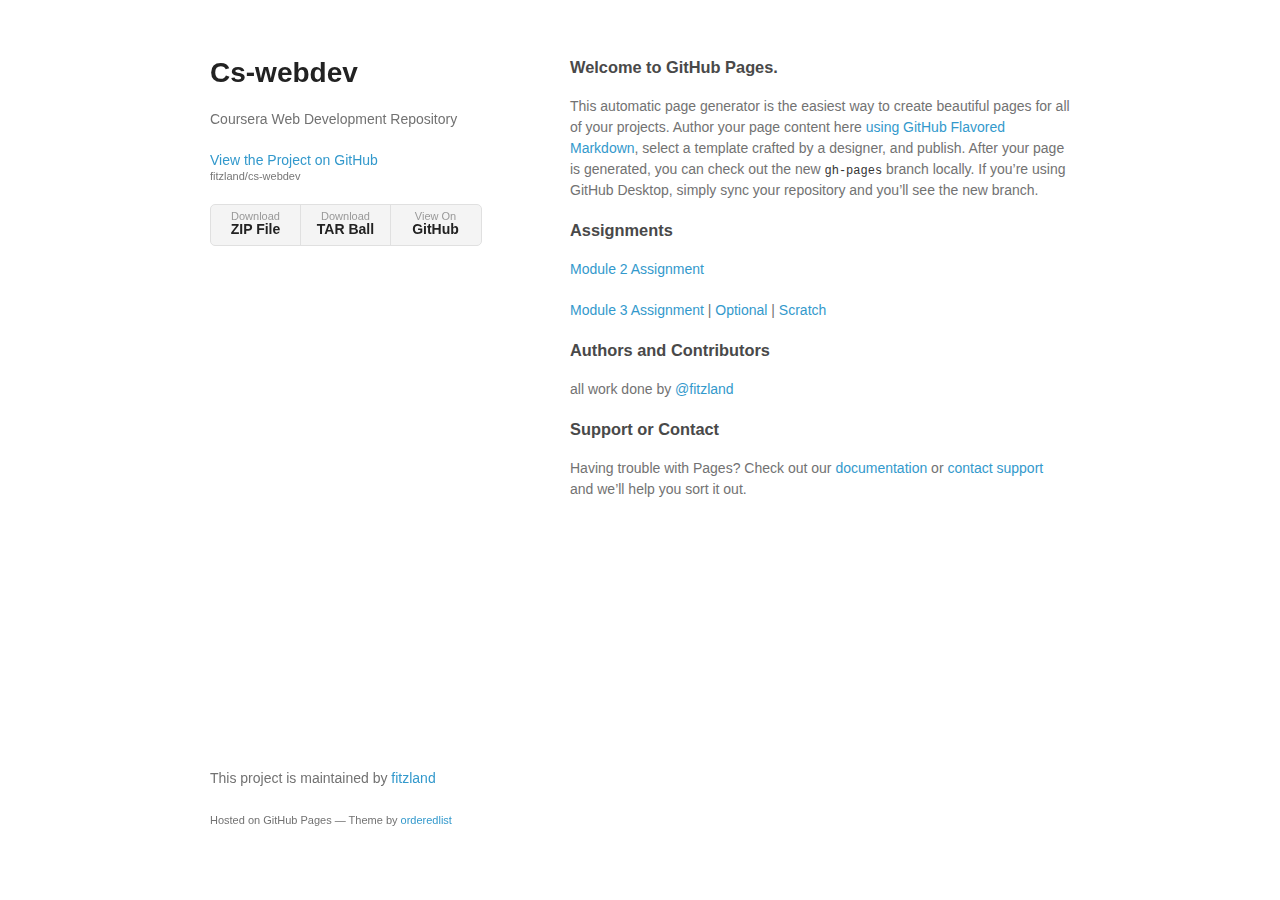
==== index.html @ e28e0eb6 "module3 scratch work" ====
<!doctype html>
<html>
  <head>
    <meta charset="utf-8">
    <meta http-equiv="X-UA-Compatible" content="chrome=1">
    <title>Cs-webdev by fitzland</title>

    <link rel="stylesheet" href="stylesheets/styles.css">
    <link rel="stylesheet" href="stylesheets/github-light.css">
    <meta name="viewport" content="width=device-width">
    <!--[if lt IE 9]>
    <script src="//html5shiv.googlecode.com/svn/trunk/html5.js"></script>
    <![endif]-->
  </head>
  <body>
    <div class="wrapper">
      <header>
        <h1>Cs-webdev</h1>
        <p>Coursera Web Development Repository</p>

        <p class="view"><a href="https://github.com/fitzland/cs-webdev">View the Project on GitHub <small>fitzland/cs-webdev</small></a></p>


        <ul>
          <li><a href="https://github.com/fitzland/cs-webdev/zipball/master">Download <strong>ZIP File</strong></a></li>
          <li><a href="https://github.com/fitzland/cs-webdev/tarball/master">Download <strong>TAR Ball</strong></a></li>
          <li><a href="https://github.com/fitzland/cs-webdev">View On <strong>GitHub</strong></a></li>
        </ul>
      </header>
      <section>
        <h3>
<a id="welcome-to-github-pages" class="anchor" href="#welcome-to-github-pages" aria-hidden="true"><span aria-hidden="true" class="octicon octicon-link"></span></a>Welcome to GitHub Pages.</h3>

<p>This automatic page generator is the easiest way to create beautiful pages for all of your projects. Author your page content here <a href="https://guides.github.com/features/mastering-markdown/">using GitHub Flavored Markdown</a>, select a template crafted by a designer, and publish. After your page is generated, you can check out the new <code>gh-pages</code> branch locally. If you’re using GitHub Desktop, simply sync your repository and you’ll see the new branch.</p>

<h3>
<a id="assignments" class="anchor" href="#assignments" aria-hidden="true"><span aria-hidden="true" class="octicon octicon-link"></span></a>Assignments</h3>

<p><a href="./module2" title="Module 2 Assignment">Module 2 Assignment</a></p>
<p><a href="./module3" title="Module 3 Assignment">Module 3 Assignment</a> | <a href="./module3/optional.html" title="Module 3 Optional Assignment">Optional</a> | <a href="./module3/scratch.html" title="Module 3 Scratch">Scratch</a></p>

<h3>
<a id="authors-and-contributors" class="anchor" href="#authors-and-contributors" aria-hidden="true"><span aria-hidden="true" class="octicon octicon-link"></span></a>Authors and Contributors</h3>

<p>all work done by <a href="https://github.com/fitzland" class="user-mention">@fitzland</a></p>

<h3>
<a id="support-or-contact" class="anchor" href="#support-or-contact" aria-hidden="true"><span aria-hidden="true" class="octicon octicon-link"></span></a>Support or Contact</h3>

<p>Having trouble with Pages? Check out our <a href="https://help.github.com/pages">documentation</a> or <a href="https://github.com/contact">contact support</a> and we’ll help you sort it out.</p>
      </section>
      <footer>
        <p>This project is maintained by <a href="https://github.com/fitzland">fitzland</a></p>
        <p><small>Hosted on GitHub Pages &mdash; Theme by <a href="https://github.com/orderedlist">orderedlist</a></small></p>
      </footer>
    </div>
    <script src="javascripts/scale.fix.js"></script>

  </body>
</html>
---- stylesheets/styles.css ----
@font-face {
  font-family: 'Noto Sans';
  font-weight: 400;
  font-style: normal;
  src: url('../fonts/Noto-Sans-regular/Noto-Sans-regular.eot');
  src: url('../fonts/Noto-Sans-regular/Noto-Sans-regular.eot?#iefix') format('embedded-opentype'),
       local('Noto Sans'),
       local('Noto-Sans-regular'),
       url('../fonts/Noto-Sans-regular/Noto-Sans-regular.woff2') format('woff2'),
       url('../fonts/Noto-Sans-regular/Noto-Sans-regular.woff') format('woff'),
       url('../fonts/Noto-Sans-regular/Noto-Sans-regular.ttf') format('truetype'),
       url('../fonts/Noto-Sans-regular/Noto-Sans-regular.svg#NotoSans') format('svg');
}

@font-face {
  font-family: 'Noto Sans';
  font-weight: 700;
  font-style: normal;
  src: url('../fonts/Noto-Sans-700/Noto-Sans-700.eot');
  src: url('../fonts/Noto-Sans-700/Noto-Sans-700.eot?#iefix') format('embedded-opentype'),
       local('Noto Sans Bold'),
       local('Noto-Sans-700'),
       url('../fonts/Noto-Sans-700/Noto-Sans-700.woff2') format('woff2'),
       url('../fonts/Noto-Sans-700/Noto-Sans-700.woff') format('woff'),
       url('../fonts/Noto-Sans-700/Noto-Sans-700.ttf') format('truetype'),
       url('../fonts/Noto-Sans-700/Noto-Sans-700.svg#NotoSans') format('svg');
}

@font-face {
  font-family: 'Noto Sans';
  font-weight: 400;
  font-style: italic;
  src: url('../fonts/Noto-Sans-italic/Noto-Sans-italic.eot');
  src: url('../fonts/Noto-Sans-italic/Noto-Sans-italic.eot?#iefix') format('embedded-opentype'),
       local('Noto Sans Italic'),
       local('Noto-Sans-italic'),
       url('../fonts/Noto-Sans-italic/Noto-Sans-italic.woff2') format('woff2'),
       url('../fonts/Noto-Sans-italic/Noto-Sans-italic.woff') format('woff'),
       url('../fonts/Noto-Sans-italic/Noto-Sans-italic.ttf') format('truetype'),
       url('../fonts/Noto-Sans-italic/Noto-Sans-italic.svg#NotoSans') format('svg');
}

@font-face {
  font-family: 'Noto Sans';
  font-weight: 700;
  font-style: italic;
  src: url('../fonts/Noto-Sans-700italic/Noto-Sans-700italic.eot');
  src: url('../fonts/Noto-Sans-700italic/Noto-Sans-700italic.eot?#iefix') format('embedded-opentype'),
       local('Noto Sans Bold Italic'),
       local('Noto-Sans-700italic'),
       url('../fonts/Noto-Sans-700italic/Noto-Sans-700italic.woff2') format('woff2'),
       url('../fonts/Noto-Sans-700italic/Noto-Sans-700italic.woff') format('woff'),
       url('../fonts/Noto-Sans-700italic/Noto-Sans-700italic.ttf') format('truetype'),
       url('../fonts/Noto-Sans-700italic/Noto-Sans-700italic.svg#NotoSans') format('svg');
}

body {
  background-color: #fff;
  padding:50px;
  font: 14px/1.5 "Noto Sans", "Helvetica Neue", Helvetica, Arial, sans-serif;
  color:#727272;
  font-weight:400;
}

h1, h2, h3, h4, h5, h6 {
  color:#222;
  margin:0 0 20px;
}

p, ul, ol, table, pre, dl {
  margin:0 0 20px;
}

h1, h2, h3 {
  line-height:1.1;
}

h1 {
  font-size:28px;
}

h2 {
  color:#393939;
}

h3, h4, h5, h6 {
  color:#494949;
}

a {
  color:#39c;
  text-decoration:none;
}

a:hover {
  color:#069;
}

a small {
  font-size:11px;
  color:#777;
  margin-top:-0.3em;
  display:block;
}

a:hover small {
  color:#777;
}

.wrapper {
  width:860px;
  margin:0 auto;
}

blockquote {
  border-left:1px solid #e5e5e5;
  margin:0;
  padding:0 0 0 20px;
  font-style:italic;
}

code, pre {
  font-family:Monaco, Bitstream Vera Sans Mono, Lucida Console, Terminal, Consolas, Liberation Mono, DejaVu Sans Mono, Courier New, monospace;
  color:#333;
  font-size:12px;
}

pre {
  padding:8px 15px;
  background: #f8f8f8;
  border-radius:5px;
  border:1px solid #e5e5e5;
  overflow-x: auto;
}

table {
  width:100%;
  border-collapse:collapse;
}

th, td {
  text-align:left;
  padding:5px 10px;
  border-bottom:1px solid #e5e5e5;
}

dt {
  color:#444;
  font-weight:700;
}

th {
  color:#444;
}

img {
  max-width:100%;
}

header {
  width:270px;
  float:left;
  position:fixed;
  -webkit-font-smoothing:subpixel-antialiased;
}

header ul {
  list-style:none;
  height:40px;
  padding:0;
  background: #f4f4f4;
  border-radius:5px;
  border:1px solid #e0e0e0;
  width:270px;
}

header li {
  width:89px;
  float:left;
  border-right:1px solid #e0e0e0;
  height:40px;
}

header li:first-child a {
  border-radius:5px 0 0 5px;
}

header li:last-child a {
  border-radius:0 5px 5px 0;
}

header ul a {
  line-height:1;
  font-size:11px;
  color:#999;
  display:block;
  text-align:center;
  padding-top:6px;
  height:34px;
}

header ul a:hover {
  color:#999;
}

header ul a:active {
  background-color:#f0f0f0;
}

strong {
  color:#222;
  font-weight:700;
}

header ul li + li + li {
  border-right:none;
  width:89px;
}

header ul a strong {
  font-size:14px;
  display:block;
  color:#222;
}

section {
  width:500px;
  float:right;
  padding-bottom:50px;
}

small {
  font-size:11px;
}

hr {
  border:0;
  background:#e5e5e5;
  height:1px;
  margin:0 0 20px;
}

footer {
  width:270px;
  float:left;
  position:fixed;
  bottom:50px;
  -webkit-font-smoothing:subpixel-antialiased;
}

@media print, screen and (max-width: 960px) {

  div.wrapper {
    width:auto;
    margin:0;
  }

  header, section, footer {
    float:none;
    position:static;
    width:auto;
  }

  header {
    padding-right:320px;
  }

  section {
    border:1px solid #e5e5e5;
    border-width:1px 0;
    padding:20px 0;
    margin:0 0 20px;
  }

  header a small {
    display:inline;
  }

  header ul {
    position:absolute;
    right:50px;
    top:52px;
  }
}

@media print, screen and (max-width: 720px) {
  body {
    word-wrap:break-word;
  }

  header {
    padding:0;
  }

  header ul, header p.view {
    position:static;
  }

  pre, code {
    word-wrap:normal;
  }
}

@media print, screen and (max-width: 480px) {
  body {
    padding:15px;
  }

  header ul {
    width:99%;
  }

  header li, header ul li + li + li {
    width:33%;
  }
}

@media print {
  body {
    padding:0.4in;
    font-size:12pt;
    color:#444;
  }
}
---- stylesheets/github-light.css ----
/*
The MIT License (MIT)

Copyright (c) 2016 GitHub, Inc.

Permission is hereby granted, free of charge, to any person obtaining a copy
of this software and associated documentation files (the "Software"), to deal
in the Software without restriction, including without limitation the rights
to use, copy, modify, merge, publish, distribute, sublicense, and/or sell
copies of the Software, and to permit persons to whom the Software is
furnished to do so, subject to the following conditions:

The above copyright notice and this permission notice shall be included in all
copies or substantial portions of the Software.

THE SOFTWARE IS PROVIDED "AS IS", WITHOUT WARRANTY OF ANY KIND, EXPRESS OR
IMPLIED, INCLUDING BUT NOT LIMITED TO THE WARRANTIES OF MERCHANTABILITY,
FITNESS FOR A PARTICULAR PURPOSE AND NONINFRINGEMENT. IN NO EVENT SHALL THE
AUTHORS OR COPYRIGHT HOLDERS BE LIABLE FOR ANY CLAIM, DAMAGES OR OTHER
LIABILITY, WHETHER IN AN ACTION OF CONTRACT, TORT OR OTHERWISE, ARISING FROM,
OUT OF OR IN CONNECTION WITH THE SOFTWARE OR THE USE OR OTHER DEALINGS IN THE
SOFTWARE.

*/

.pl-c /* comment */ {
  color: #969896;
}

.pl-c1 /* constant, variable.other.constant, support, meta.property-name, support.constant, support.variable, meta.module-reference, markup.raw, meta.diff.header */,
.pl-s .pl-v /* string variable */ {
  color: #0086b3;
}

.pl-e /* entity */,
.pl-en /* entity.name */ {
  color: #795da3;
}

.pl-smi /* variable.parameter.function, storage.modifier.package, storage.modifier.import, storage.type.java, variable.other */,
.pl-s .pl-s1 /* string source */ {
  color: #333;
}

.pl-ent /* entity.name.tag */ {
  color: #63a35c;
}

.pl-k /* keyword, storage, storage.type */ {
  color: #a71d5d;
}

.pl-s /* string */,
.pl-pds /* punctuation.definition.string, string.regexp.character-class */,
.pl-s .pl-pse .pl-s1 /* string punctuation.section.embedded source */,
.pl-sr /* string.regexp */,
.pl-sr .pl-cce /* string.regexp constant.character.escape */,
.pl-sr .pl-sre /* string.regexp source.ruby.embedded */,
.pl-sr .pl-sra /* string.regexp string.regexp.arbitrary-repitition */ {
  color: #183691;
}

.pl-v /* variable */ {
  color: #ed6a43;
}

.pl-id /* invalid.deprecated */ {
  color: #b52a1d;
}

.pl-ii /* invalid.illegal */ {
  color: #f8f8f8;
  background-color: #b52a1d;
}

.pl-sr .pl-cce /* string.regexp constant.character.escape */ {
  font-weight: bold;
  color: #63a35c;
}

.pl-ml /* markup.list */ {
  color: #693a17;
}

.pl-mh /* markup.heading */,
.pl-mh .pl-en /* markup.heading entity.name */,
.pl-ms /* meta.separator */ {
  font-weight: bold;
  color: #1d3e81;
}

.pl-mq /* markup.quote */ {
  color: #008080;
}

.pl-mi /* markup.italic */ {
  font-style: italic;
  color: #333;
}

.pl-mb /* markup.bold */ {
  font-weight: bold;
  color: #333;
}

.pl-md /* markup.deleted, meta.diff.header.from-file */ {
  color: #bd2c00;
  background-color: #ffecec;
}

.pl-mi1 /* markup.inserted, meta.diff.header.to-file */ {
  color: #55a532;
  background-color: #eaffea;
}

.pl-mdr /* meta.diff.range */ {
  font-weight: bold;
  color: #795da3;
}

.pl-mo /* meta.output */ {
  color: #1d3e81;
}
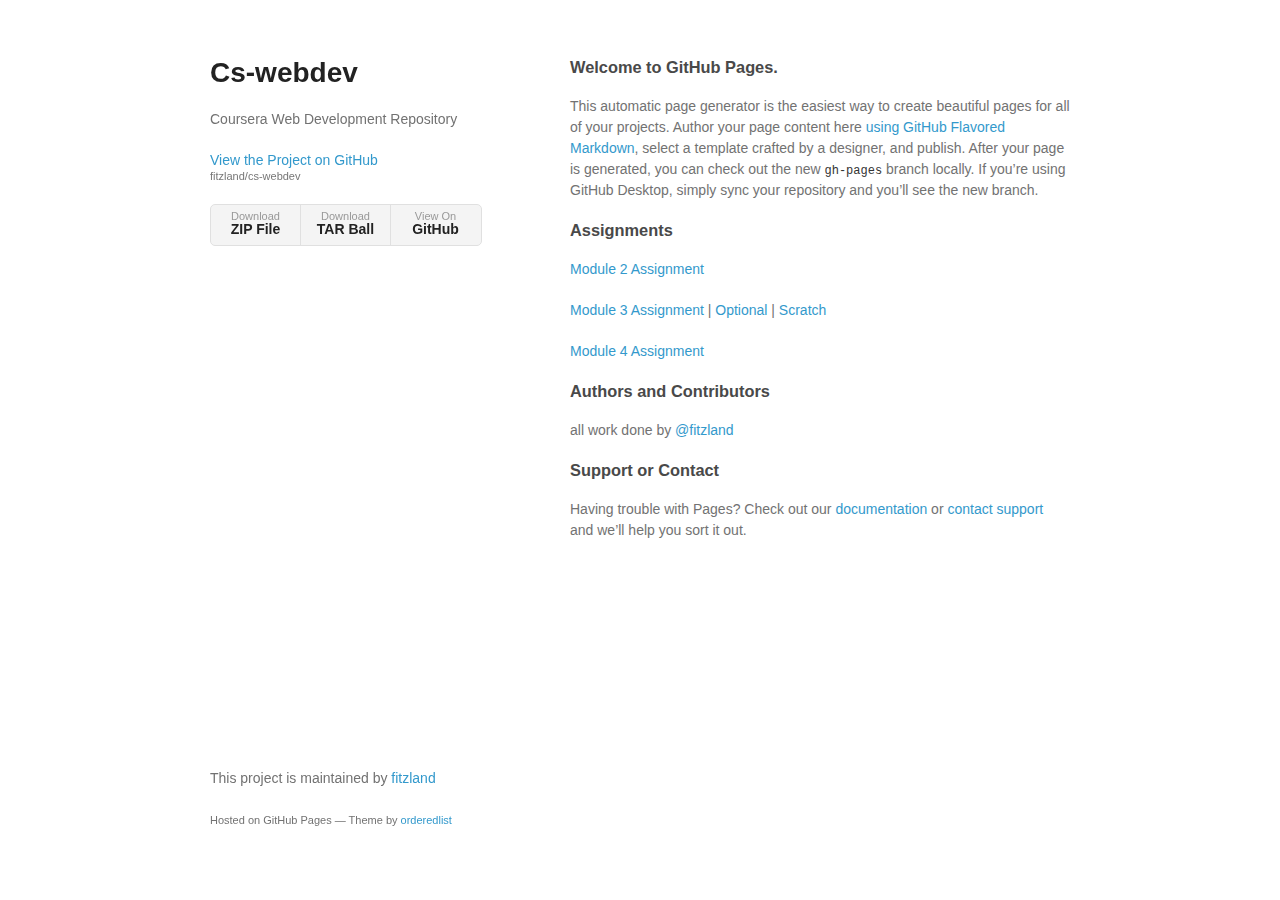
==== commit a3325b17: "update webdev site" ====
--- a/index.html
+++ b/index.html
@@ -38,6 +38,7 @@
 
 <p><a href="./module2" title="Module 2 Assignment">Module 2 Assignment</a></p>
 <p><a href="./module3" title="Module 3 Assignment">Module 3 Assignment</a> | <a href="./module3/optional.html" title="Module 3 Optional Assignment">Optional</a> | <a href="./module3/scratch.html" title="Module 3 Scratch">Scratch</a></p>
+<p><a href="./module4" title="Module 4 Assignment">Module 4 Assignment</a></p>
 
 <h3>
 <a id="authors-and-contributors" class="anchor" href="#authors-and-contributors" aria-hidden="true"><span aria-hidden="true" class="octicon octicon-link"></span></a>Authors and Contributors</h3>
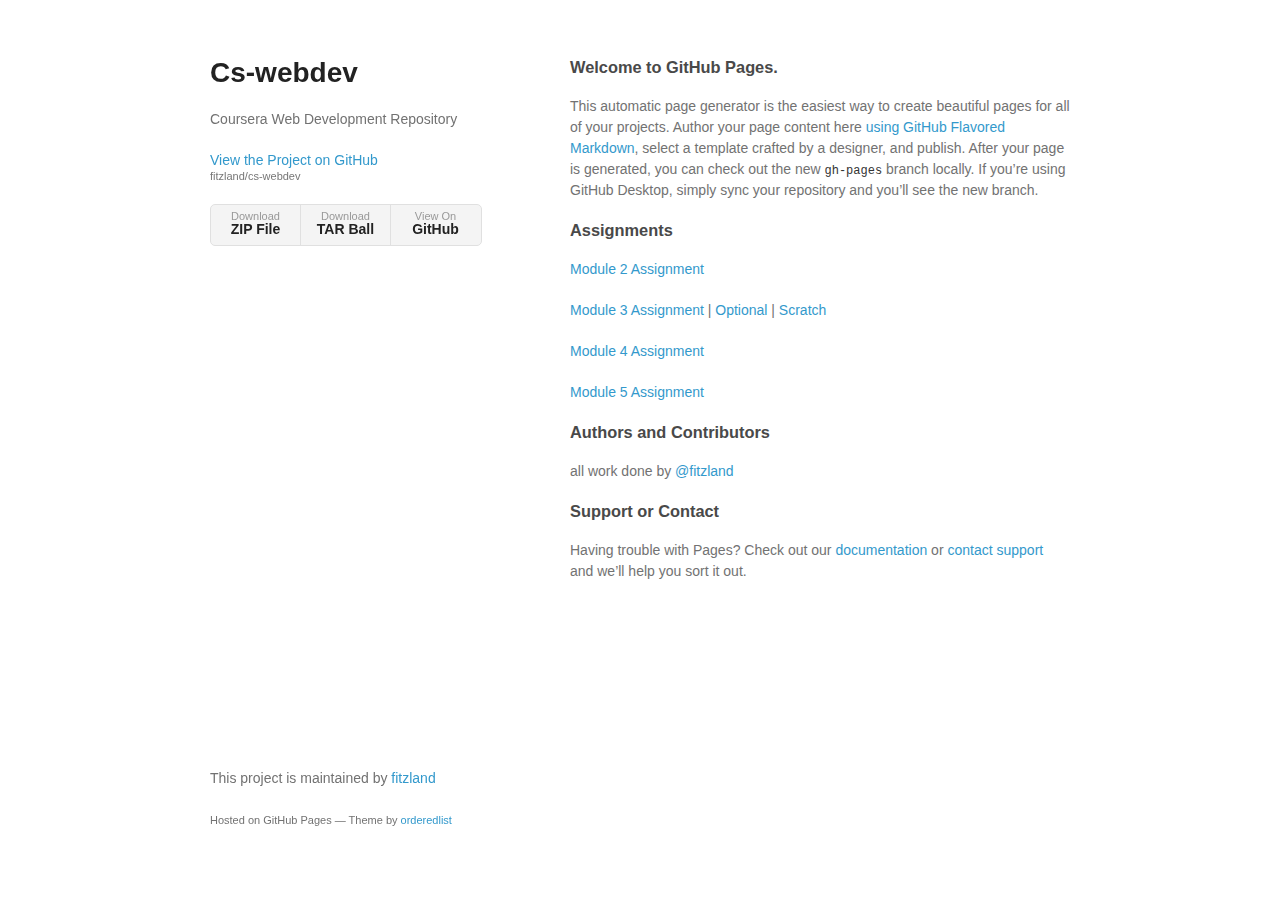
==== commit fef834e1: "update webdev site - module 5" ====
--- a/index.html
+++ b/index.html
@@ -39,6 +39,7 @@
 <p><a href="./module2" title="Module 2 Assignment">Module 2 Assignment</a></p>
 <p><a href="./module3" title="Module 3 Assignment">Module 3 Assignment</a> | <a href="./module3/optional.html" title="Module 3 Optional Assignment">Optional</a> | <a href="./module3/scratch.html" title="Module 3 Scratch">Scratch</a></p>
 <p><a href="./module4" title="Module 4 Assignment">Module 4 Assignment</a></p>
+<p><a href="./module5" title="Module 5 Assignment">Module 5 Assignment</a></p>
 
 <h3>
 <a id="authors-and-contributors" class="anchor" href="#authors-and-contributors" aria-hidden="true"><span aria-hidden="true" class="octicon octicon-link"></span></a>Authors and Contributors</h3>
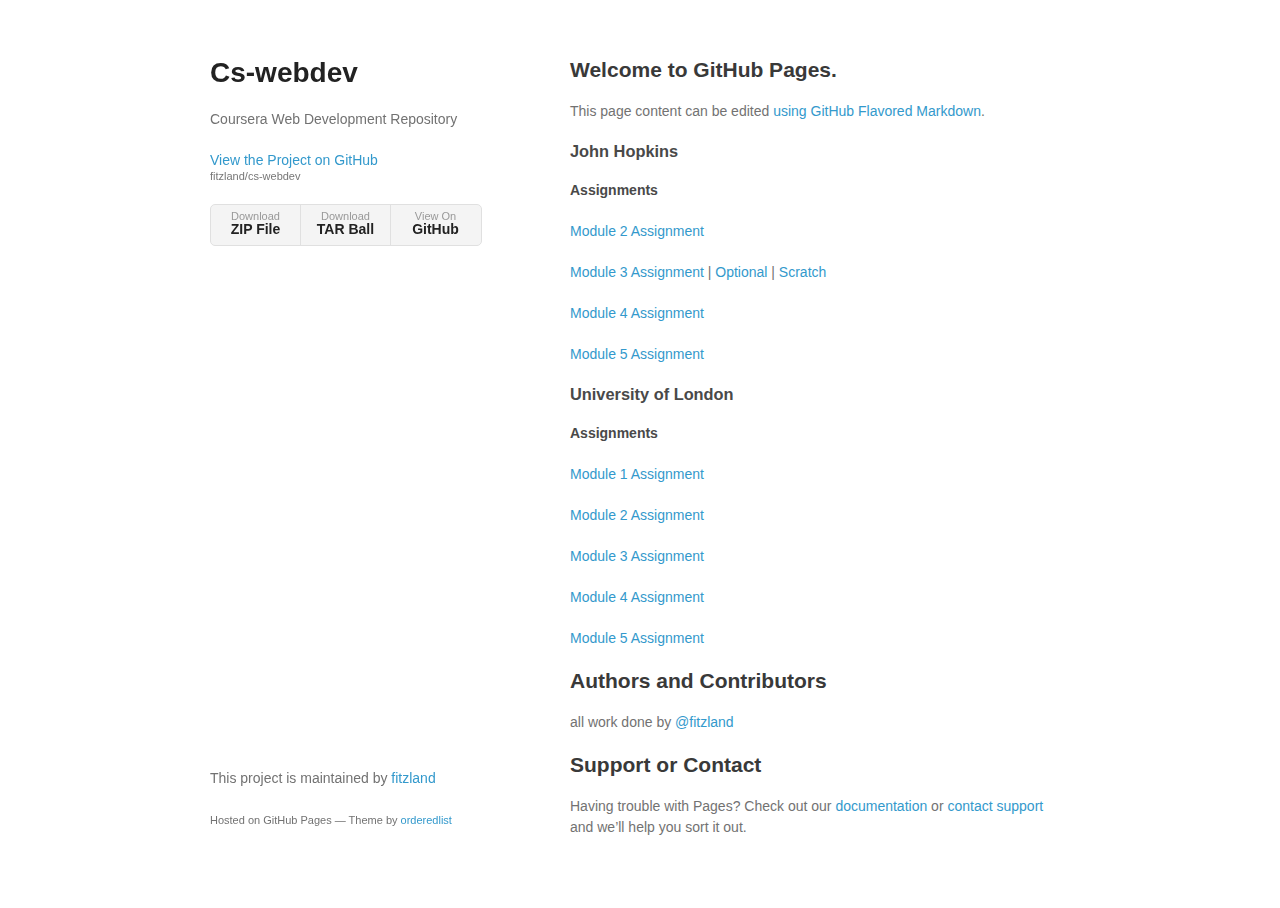
==== commit 0a2c26bd: "update cs-webdev page" ====
--- a/index.html
+++ b/index.html
@@ -20,33 +20,44 @@
 
         <p class="view"><a href="https://github.com/fitzland/cs-webdev">View the Project on GitHub <small>fitzland/cs-webdev</small></a></p>
 
-
         <ul>
           <li><a href="https://github.com/fitzland/cs-webdev/zipball/master">Download <strong>ZIP File</strong></a></li>
           <li><a href="https://github.com/fitzland/cs-webdev/tarball/master">Download <strong>TAR Ball</strong></a></li>
           <li><a href="https://github.com/fitzland/cs-webdev">View On <strong>GitHub</strong></a></li>
         </ul>
       </header>
+
       <section>
-        <h3>
-<a id="welcome-to-github-pages" class="anchor" href="#welcome-to-github-pages" aria-hidden="true"><span aria-hidden="true" class="octicon octicon-link"></span></a>Welcome to GitHub Pages.</h3>
+        <h2>
+<a id="welcome-to-github-pages" class="anchor" href="#welcome-to-github-pages" aria-hidden="true"><span aria-hidden="true" class="octicon octicon-link"></span></a>Welcome to GitHub Pages.</h2>
 
-<p>This automatic page generator is the easiest way to create beautiful pages for all of your projects. Author your page content here <a href="https://guides.github.com/features/mastering-markdown/">using GitHub Flavored Markdown</a>, select a template crafted by a designer, and publish. After your page is generated, you can check out the new <code>gh-pages</code> branch locally. If you’re using GitHub Desktop, simply sync your repository and you’ll see the new branch.</p>
+<p>This page content can be edited <a href="https://guides.github.com/features/mastering-markdown/">using GitHub Flavored Markdown</a>.</p>
 
-<h3>
-<a id="assignments" class="anchor" href="#assignments" aria-hidden="true"><span aria-hidden="true" class="octicon octicon-link"></span></a>Assignments</h3>
+<h3 id="jhopkins">John Hopkins</h3>
+<h4>
+<a id="assignments" class="anchor" href="#assignments" aria-hidden="true"><span aria-hidden="true" class="octicon octicon-link"></span></a>Assignments</h4>
 
-<p><a href="./module2" title="Module 2 Assignment">Module 2 Assignment</a></p>
-<p><a href="./module3" title="Module 3 Assignment">Module 3 Assignment</a> | <a href="./module3/optional.html" title="Module 3 Optional Assignment">Optional</a> | <a href="./module3/scratch.html" title="Module 3 Scratch">Scratch</a></p>
-<p><a href="./module4" title="Module 4 Assignment">Module 4 Assignment</a></p>
-<p><a href="./module5" title="Module 5 Assignment">Module 5 Assignment</a></p>
+<p><a href="./jhopkins/module2" title="Module 2 Assignment">Module 2 Assignment</a></p>
+<p><a href="./jhopkins/module3" title="Module 3 Assignment">Module 3 Assignment</a> | <a href="./jhopkins/module3/optional.html" title="Module 3 Optional Assignment">Optional</a> | <a href="./jhopkins/module3/scratch.html" title="Module 3 Scratch">Scratch</a></p>
+<p><a href="./jhopkins/module4" title="Module 4 Assignment">Module 4 Assignment</a></p>
+<p><a href="./jhopkins/module5" title="Module 5 Assignment">Module 5 Assignment</a></p>
 
-<h3>
-<a id="authors-and-contributors" class="anchor" href="#authors-and-contributors" aria-hidden="true"><span aria-hidden="true" class="octicon octicon-link"></span></a>Authors and Contributors</h3>
+<h3 id="london">University of London</h3>
+<h4>
+<a id="assignments" class="anchor" href="#assignments" aria-hidden="true"><span aria-hidden="true" class="octicon octicon-link"></span></a>Assignments</h4>
+
+<p><a href="./london/module1" title="Module 2 Assignment">Module 1 Assignment</a></p>
+<p><a href="./london/module2" title="Module 2 Assignment">Module 2 Assignment</a></p>
+<p><a href="./london/module3" title="Module 3 Assignment">Module 3 Assignment</a></p>
+<p><a href="./london/module4" title="Module 4 Assignment">Module 4 Assignment</a></p>
+<p><a href="./london/module5" title="Module 5 Assignment">Module 5 Assignment</a></p>
+
+<h2>
+<a id="authors-and-contributors" class="anchor" href="#authors-and-contributors" aria-hidden="true"><span aria-hidden="true" class="octicon octicon-link"></span></a>Authors and Contributors</h2>
 
 <p>all work done by <a href="https://github.com/fitzland" class="user-mention">@fitzland</a></p>
 
-<h3>
+<h2>
 <a id="support-or-contact" class="anchor" href="#support-or-contact" aria-hidden="true"><span aria-hidden="true" class="octicon octicon-link"></span></a>Support or Contact</h3>
 
 <p>Having trouble with Pages? Check out our <a href="https://help.github.com/pages">documentation</a> or <a href="https://github.com/contact">contact support</a> and we’ll help you sort it out.</p>
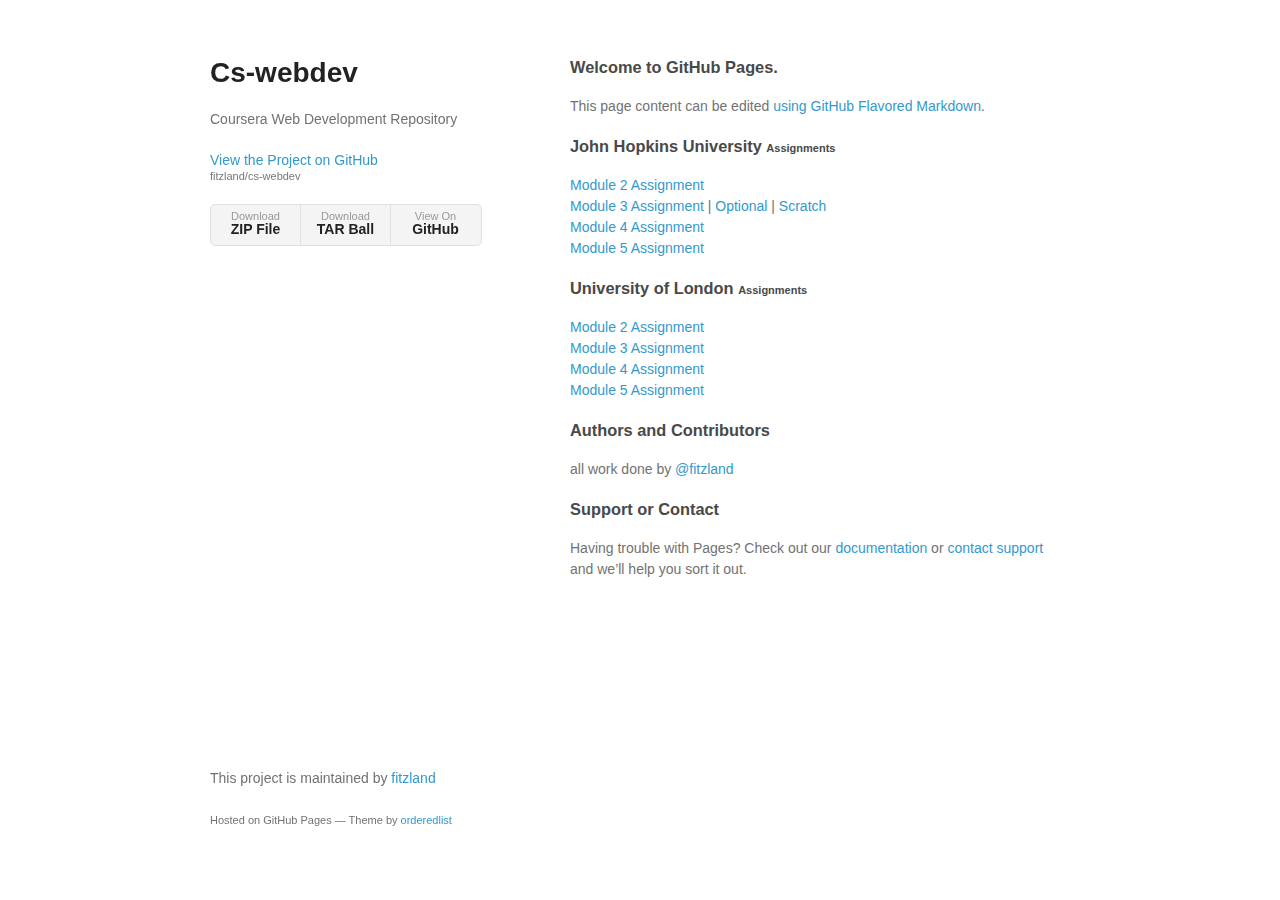
==== commit 4164e2eb: "tighten up module listing" ====
--- a/index.html
+++ b/index.html
@@ -28,36 +28,35 @@
       </header>
 
       <section>
-        <h2>
-<a id="welcome-to-github-pages" class="anchor" href="#welcome-to-github-pages" aria-hidden="true"><span aria-hidden="true" class="octicon octicon-link"></span></a>Welcome to GitHub Pages.</h2>
+        <h3>
+<a id="welcome-to-github-pages" class="anchor" href="#welcome-to-github-pages" aria-hidden="true"><span aria-hidden="true" class="octicon octicon-link"></span></a>Welcome to GitHub Pages.</h3>
 
 <p>This page content can be edited <a href="https://guides.github.com/features/mastering-markdown/">using GitHub Flavored Markdown</a>.</p>
 
-<h3 id="jhopkins">John Hopkins</h3>
-<h4>
-<a id="assignments" class="anchor" href="#assignments" aria-hidden="true"><span aria-hidden="true" class="octicon octicon-link"></span></a>Assignments</h4>
+<h3 id="jhopkins">John Hopkins University <small><a id="assignments" class="anchor" href="#assignments" aria-hidden="true"><span aria-hidden="true" class="octicon octicon-link"></span></a>Assignments</small></h3>
 
-<p><a href="./jhopkins/module2" title="Module 2 Assignment">Module 2 Assignment</a></p>
-<p><a href="./jhopkins/module3" title="Module 3 Assignment">Module 3 Assignment</a> | <a href="./jhopkins/module3/optional.html" title="Module 3 Optional Assignment">Optional</a> | <a href="./jhopkins/module3/scratch.html" title="Module 3 Scratch">Scratch</a></p>
-<p><a href="./jhopkins/module4" title="Module 4 Assignment">Module 4 Assignment</a></p>
-<p><a href="./jhopkins/module5" title="Module 5 Assignment">Module 5 Assignment</a></p>
+<p>
+  <a href="./jhopkins/module2" title="Module 2 Assignment">Module 2 Assignment</a></br>
+  <a href="./jhopkins/module3" title="Module 3 Assignment">Module 3 Assignment</a> | <a href="./jhopkins/module3/optional.html" title="Module 3 Optional Assignment">Optional</a> | <a href="./jhopkins/module3/scratch.html" title="Module 3 Scratch">Scratch</a></br>
+  <a href="./jhopkins/module4" title="Module 4 Assignment">Module 4 Assignment</a></br>
+  <a href="./jhopkins/module5" title="Module 5 Assignment">Module 5 Assignment</a>
+</p>
 
-<h3 id="london">University of London</h3>
-<h4>
-<a id="assignments" class="anchor" href="#assignments" aria-hidden="true"><span aria-hidden="true" class="octicon octicon-link"></span></a>Assignments</h4>
+<h3 id="london">University of London <small><a id="assignments" class="anchor" href="#assignments" aria-hidden="true"><span aria-hidden="true" class="octicon octicon-link"></span></a>Assignments</small></h3>
 
-<p><a href="./london/module1" title="Module 2 Assignment">Module 1 Assignment</a></p>
-<p><a href="./london/module2" title="Module 2 Assignment">Module 2 Assignment</a></p>
-<p><a href="./london/module3" title="Module 3 Assignment">Module 3 Assignment</a></p>
-<p><a href="./london/module4" title="Module 4 Assignment">Module 4 Assignment</a></p>
-<p><a href="./london/module5" title="Module 5 Assignment">Module 5 Assignment</a></p>
+<p>
+  <a href="./london/module2" title="Module 2 Assignment">Module 2 Assignment</a></br>
+  <a href="./london/module3" title="Module 3 Assignment">Module 3 Assignment</a></br>
+  <a href="./london/module4" title="Module 4 Assignment">Module 4 Assignment</a></br>
+  <a href="./london/module5" title="Module 5 Assignment">Module 5 Assignment</a>
+</p>
 
-<h2>
-<a id="authors-and-contributors" class="anchor" href="#authors-and-contributors" aria-hidden="true"><span aria-hidden="true" class="octicon octicon-link"></span></a>Authors and Contributors</h2>
+<h3>
+<a id="authors-and-contributors" class="anchor" href="#authors-and-contributors" aria-hidden="true"><span aria-hidden="true" class="octicon octicon-link"></span></a>Authors and Contributors</h3>
 
 <p>all work done by <a href="https://github.com/fitzland" class="user-mention">@fitzland</a></p>
 
-<h2>
+<h3>
 <a id="support-or-contact" class="anchor" href="#support-or-contact" aria-hidden="true"><span aria-hidden="true" class="octicon octicon-link"></span></a>Support or Contact</h3>
 
 <p>Having trouble with Pages? Check out our <a href="https://help.github.com/pages">documentation</a> or <a href="https://github.com/contact">contact support</a> and we’ll help you sort it out.</p>
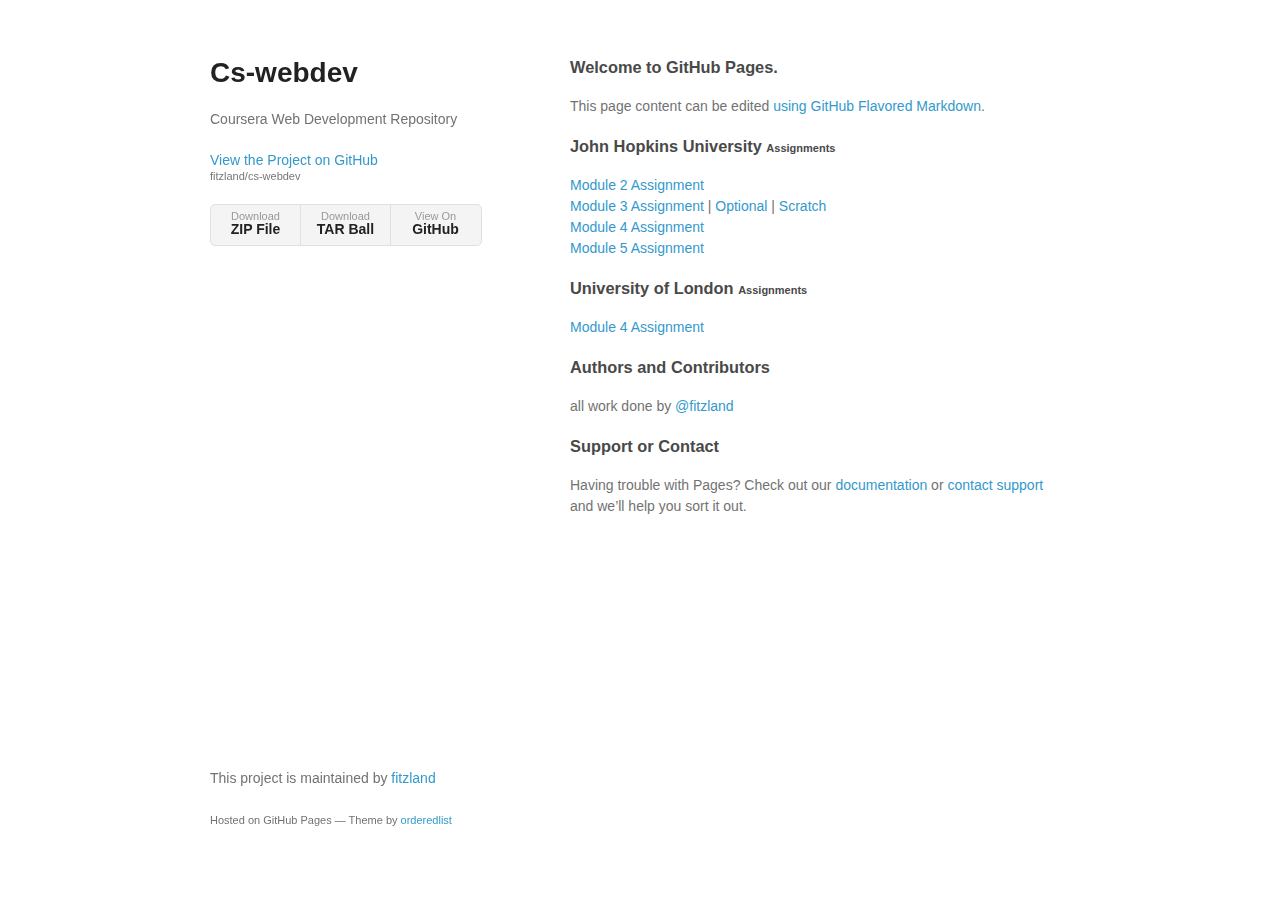
==== commit 5511a1e0: "add instructions for london module 4 assignment" ====
--- a/index.html
+++ b/index.html
@@ -45,10 +45,7 @@
 <h3 id="london">University of London <small><a id="assignments" class="anchor" href="#assignments" aria-hidden="true"><span aria-hidden="true" class="octicon octicon-link"></span></a>Assignments</small></h3>
 
 <p>
-  <a href="./london/module2" title="Module 2 Assignment">Module 2 Assignment</a></br>
-  <a href="./london/module3" title="Module 3 Assignment">Module 3 Assignment</a></br>
-  <a href="./london/module4" title="Module 4 Assignment">Module 4 Assignment</a></br>
-  <a href="./london/module5" title="Module 5 Assignment">Module 5 Assignment</a>
+  <a href="./london/module4" title="Responsive Web Page">Module 4 Assignment</a></br>
 </p>
 
 <h3>
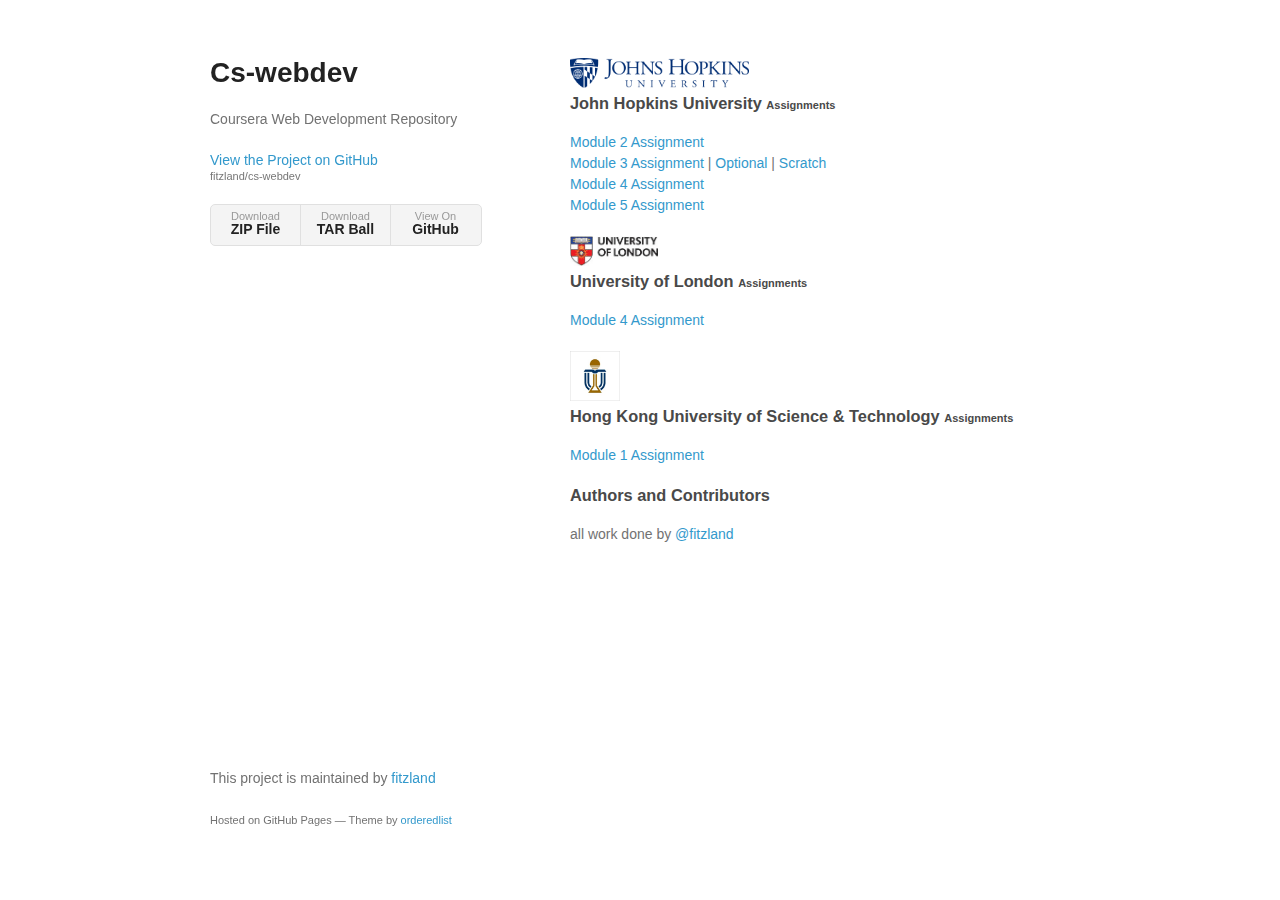
==== commit f751a47f: "add logos to assignment page" ====
--- a/index.html
+++ b/index.html
@@ -28,11 +28,7 @@
       </header>
 
       <section>
-        <h3>
-<a id="welcome-to-github-pages" class="anchor" href="#welcome-to-github-pages" aria-hidden="true"><span aria-hidden="true" class="octicon octicon-link"></span></a>Welcome to GitHub Pages.</h3>
-
-<p>This page content can be edited <a href="https://guides.github.com/features/mastering-markdown/">using GitHub Flavored Markdown</a>.</p>
-
+<img src=./images/JHULogo.png height='30px'>
 <h3 id="jhopkins">John Hopkins University <small><a id="assignments" class="anchor" href="#assignments" aria-hidden="true"><span aria-hidden="true" class="octicon octicon-link"></span></a>Assignments</small></h3>
 
 <p>
@@ -41,11 +37,18 @@
   <a href="./jhopkins/module4" title="Module 4 Assignment">Module 4 Assignment</a></br>
   <a href="./jhopkins/module5" title="Module 5 Assignment">Module 5 Assignment</a>
 </p>
-
+<img src=./images/uLlogo.jpg height='30px'>
 <h3 id="london">University of London <small><a id="assignments" class="anchor" href="#assignments" aria-hidden="true"><span aria-hidden="true" class="octicon octicon-link"></span></a>Assignments</small></h3>
 
 <p>
   <a href="./london/module4" title="Responsive Web Page">Module 4 Assignment</a></br>
+</p>
+
+<img src=./images/ustLogo.jpg height='50px'>
+<h3 id="hkust">Hong Kong University of Science &amp; Technology <small><a id="assignments" class="anchor" href="#assignments" aria-hidden="true"><span aria-hidden="true" class="octicon octicon-link"></span></a>Assignments</small></h3>
+
+<p>
+  <a href="./hkust/BootStrap/conFusion" title="Responsive Web Page">Module 1 Assignment</a></br>
 </p>
 
 <h3>
@@ -53,10 +56,6 @@
 
 <p>all work done by <a href="https://github.com/fitzland" class="user-mention">@fitzland</a></p>
 
-<h3>
-<a id="support-or-contact" class="anchor" href="#support-or-contact" aria-hidden="true"><span aria-hidden="true" class="octicon octicon-link"></span></a>Support or Contact</h3>
-
-<p>Having trouble with Pages? Check out our <a href="https://help.github.com/pages">documentation</a> or <a href="https://github.com/contact">contact support</a> and we’ll help you sort it out.</p>
       </section>
       <footer>
         <p>This project is maintained by <a href="https://github.com/fitzland">fitzland</a></p>
